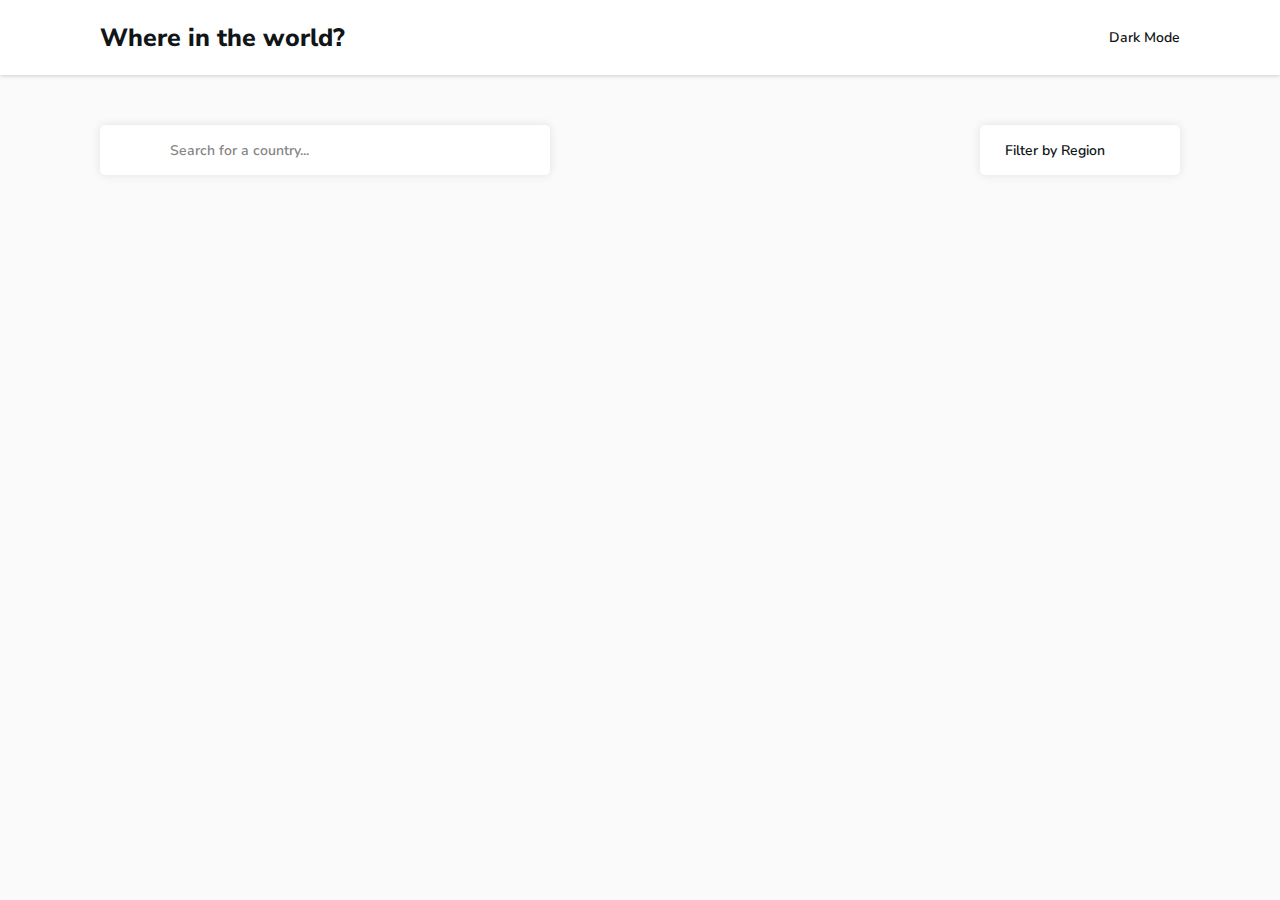
==== rest-countries-api-with-color-theme-switcher-main/index.html @ d38979c5 "Challenge completed!" ====
<!DOCTYPE html>
<html lang="en">
<head>
    <meta charset="UTF-8">
    <meta name="viewport" content="width=device-width, initial-scale=1.0">
    <link rel="icon" type="image/png" sizes="32x32" href="./images/favicon-32x32.png">
    <link rel="stylesheet" href="index.css">
    <!-- FONT -->
    <link rel="preconnect" href="https://fonts.googleapis.com">
    <link rel="preconnect" href="https://fonts.gstatic.com" crossorigin>
    <link href="https://fonts.googleapis.com/css2?family=Nunito+Sans:opsz,wght@6..12,300;6..12,600;6..12,800&display=swap" rel="stylesheet">
    <title>Frontend Mentor | Countries</title>
</head>
<body onload="checkDarkMode(), loadCountries()">

    <!-- START CONTAINER -->
    <main class="Container">
        
        <!-- START HEARDER -->
        <header class="Container__Header">
            <h1 class="Container__Header--Title">
                Where in the world?
            </h1>
            <span class="Container__Header--DarkMode" onclick="setDarkMode()">
                <ion-icon name="moon-outline" role="img" class="DarkMode--Off"></ion-icon>
                <ion-icon name="moon" role="img" class="DarkMode--On"></ion-icon>
                Dark Mode
            </span>
        </header>
        <!-- END HEADER -->

        <!-- START NAV INPUTS -->
        <nav class="Container__Inputs">
            <div class="Container__Inputs--Search">
                <input type="text" name="" id="SearchCountries" class="Container__Inputs--Search--Text" placeholder="Search for a country..." onkeyup="filterCountriesBySearch()">
                <ion-icon name="search" role="img" class="Container__Inputs--Search--Icon"></ion-icon>
                <ion-icon name="trash" role="img" class="Container__Inputs--Search--Clear" onclick="clearFilterCountriesBySearch()"></ion-icon>
            </div>
            <div class="Container__Inputs--Filter">
                <button class="Container__Inputs--Filter--Button" onclick="showFilterList()">
                    Filter by Region
                    <ion-icon name="chevron-down" role="img"></ion-icon>
                </button>
                <ul class="Container__Inputs--Filter--Region">
                    <li onclick="filterCountriesByRegion('Africa')">Africa</li>
                    <li onclick="filterCountriesByRegion('Americas')">Americas</li>
                    <li onclick="filterCountriesByRegion('Asia')">Asia</li>
                    <li onclick="filterCountriesByRegion('Europe')">Europe</li>
                    <li onclick="filterCountriesByRegion('Oceania')">Oceania</li>
                </ul>
            </div>
        </nav>
        <!-- END NAV INPUTS -->

        <!-- START CONTENT -->
        <section class="Container__Content">
        </section>
        <!-- END CONTENT -->

        <!-- START COUNTRY DETAILS -->
        <section class="Container__Countrie">
            <button class="Container__Countrie--Back" onclick="hiddeCountrieSelected()">
                <ion-icon name="arrow-back-outline"></ion-icon>
                Back
            </button>
            <article class="Container__Countrie--Details">
                <figure class="Container__Countrie--Details--Image">
                    <img src="" alt="Countrie Flag" class="Container__Countrie--Details--Image-Flag">
                </figure>
                <div class="Container__Countrie--Details--Text">
                    <h1 class="Container__Countrie--Details--Text--Name">
                        Name
                    </h1>
                    <div class="Container__Countrie--Details--Data">
                        <span class="Container__Countrie--Details--Data--Left">
                            <p class="Container__Countrie--Details--Data--Left--Native">
                                <b>Native Name:</b> Name
                            </p>
                            <p class="Container__Countrie--Details--Data--Left--Population">
                                <b>Population:</b> Amount
                            </p>
                            <p class="Container__Countrie--Details--Data--Left--Region">
                                <b>Region:</b> Name
                            </p>
                            <p class="Container__Countrie--Details--Data--Left--SubRegion">
                                <b>Sub Region:</b> Name
                            </p>
                            <p class="Container__Countrie--Details--Data--Left--Capital">
                                <b>Capital:</b> Name
                            </p>
                        </span>
                        <span class="Container__Countrie--Details--Data--Right">
                            <p class="Container__Countrie--Details--Data--Right--Domain">
                                <b>Top Level Domain:</b> Name
                            </p>
                            <p class="Container__Countrie--Details--Data--Right--Currencies">
                                <b>Currencies:</b> Name
                            </p>
                            <p class="Container__Countrie--Details--Data--Right--Languajes">
                                <b>Languages:</b> Names
                            </p>
                        </span>
                    </div>
                    <div class="Container__Countrie--Details--Border">
                        <p class="Container__Countrie--Details--Border--Text">
                            Border Countries:
                        </p>
                        <div class="Container__Countrie--Details--Border--Buttons">
                            <button class="Container__Countrie--Details--Border--Button">
                                Argentina
                            </button>
                            <button class="Container__Countrie--Details--Border--Button">
                                Argentina
                            </button>
                        </div>
                    </div>
                </div>
            </article>
        </section>
        <!-- END COUNTRY DETAILS -->

    </main>
    <!-- END CONTAINER -->

    <!-- ICONS -->
    <script type="module" src="https://unpkg.com/ionicons@7.1.0/dist/ionicons/ionicons.esm.js"></script>
    <script nomodule src="https://unpkg.com/ionicons@7.1.0/dist/ionicons/ionicons.js"></script>
    <!-- FUNCTIONS -->
    <script src="./functions/darkmode.js"></script>
    <script src="./functions/loadcountries.js"></script>
    <script src="./functions/inputs.js"></script>
</body>
</html>
---- rest-countries-api-with-color-theme-switcher-main/index.css ----
/* IMPORTAMOS EL CONTAINER */
@import url('./styles/container.css');
/* IMPORTAMOS EL HEADER */
@import url('./styles/header.css');
/* IMPORTAMOS LOS INPUTS */
@import url('./styles/inputs.css');
/* IMPORTAMOS EL CONTENT */
@import url('./styles/content.css');
/* IMPORTAMOS EL CONTENT */
@import url('./styles/countrie.css');
/* IMPORTAMOS EL RESPONSIVE */
@import url('./styles/responsive.css');

:root
{
    --FontHomepageItems: 14px;
    --FontDetailPage: 16px;
    --Icons: 18px;
    --BoxShadow: 0px 0px 5px 0px rgba(0,0,0,0.25);
    --BoxShadowInputs: 0px 0px 10px 0px rgba(0,0,0,.1);
    --Radius: 5px;

    /* LIGHT MODE */
    --BackgroundColor: hsl(0, 0%, 98%); 
    --BackgroundElements: white;
    --Text: hsl(200, 15%, 8%);
    --Input: hsl(0, 0%, 52%);

}
:root.Dark
{
    /* DARK MODE */
    --BackgroundColor: hsl(207, 26%, 17%);
    --BackgroundElements: hsl(209, 23%, 22%);
    --Text: white;
    --Input: white;
}
*
{
    margin: 0;
    padding: 0;
    box-sizing: border-box;
    font-family: 'Nunito Sans', sans-serif;
    font-size: var(--FontHomepageItems);
    color: var(--Text);
    transition: .5s ease-in-out background;
}
ion-icon
{
    font-size: var(--Icons);
    color: var(--Text);
}
input,
button
{
    outline: none;
}
body
{
    background: var(--BackgroundColor);
}
body.Show
{
    overflow-y: hidden;
}
:root.Dark .DarkMode--On{
    display: block;
}
:root.Dark .DarkMode--Off{
    display: none;
}
/* - Mobile: 375px
- Desktop: 1440px */
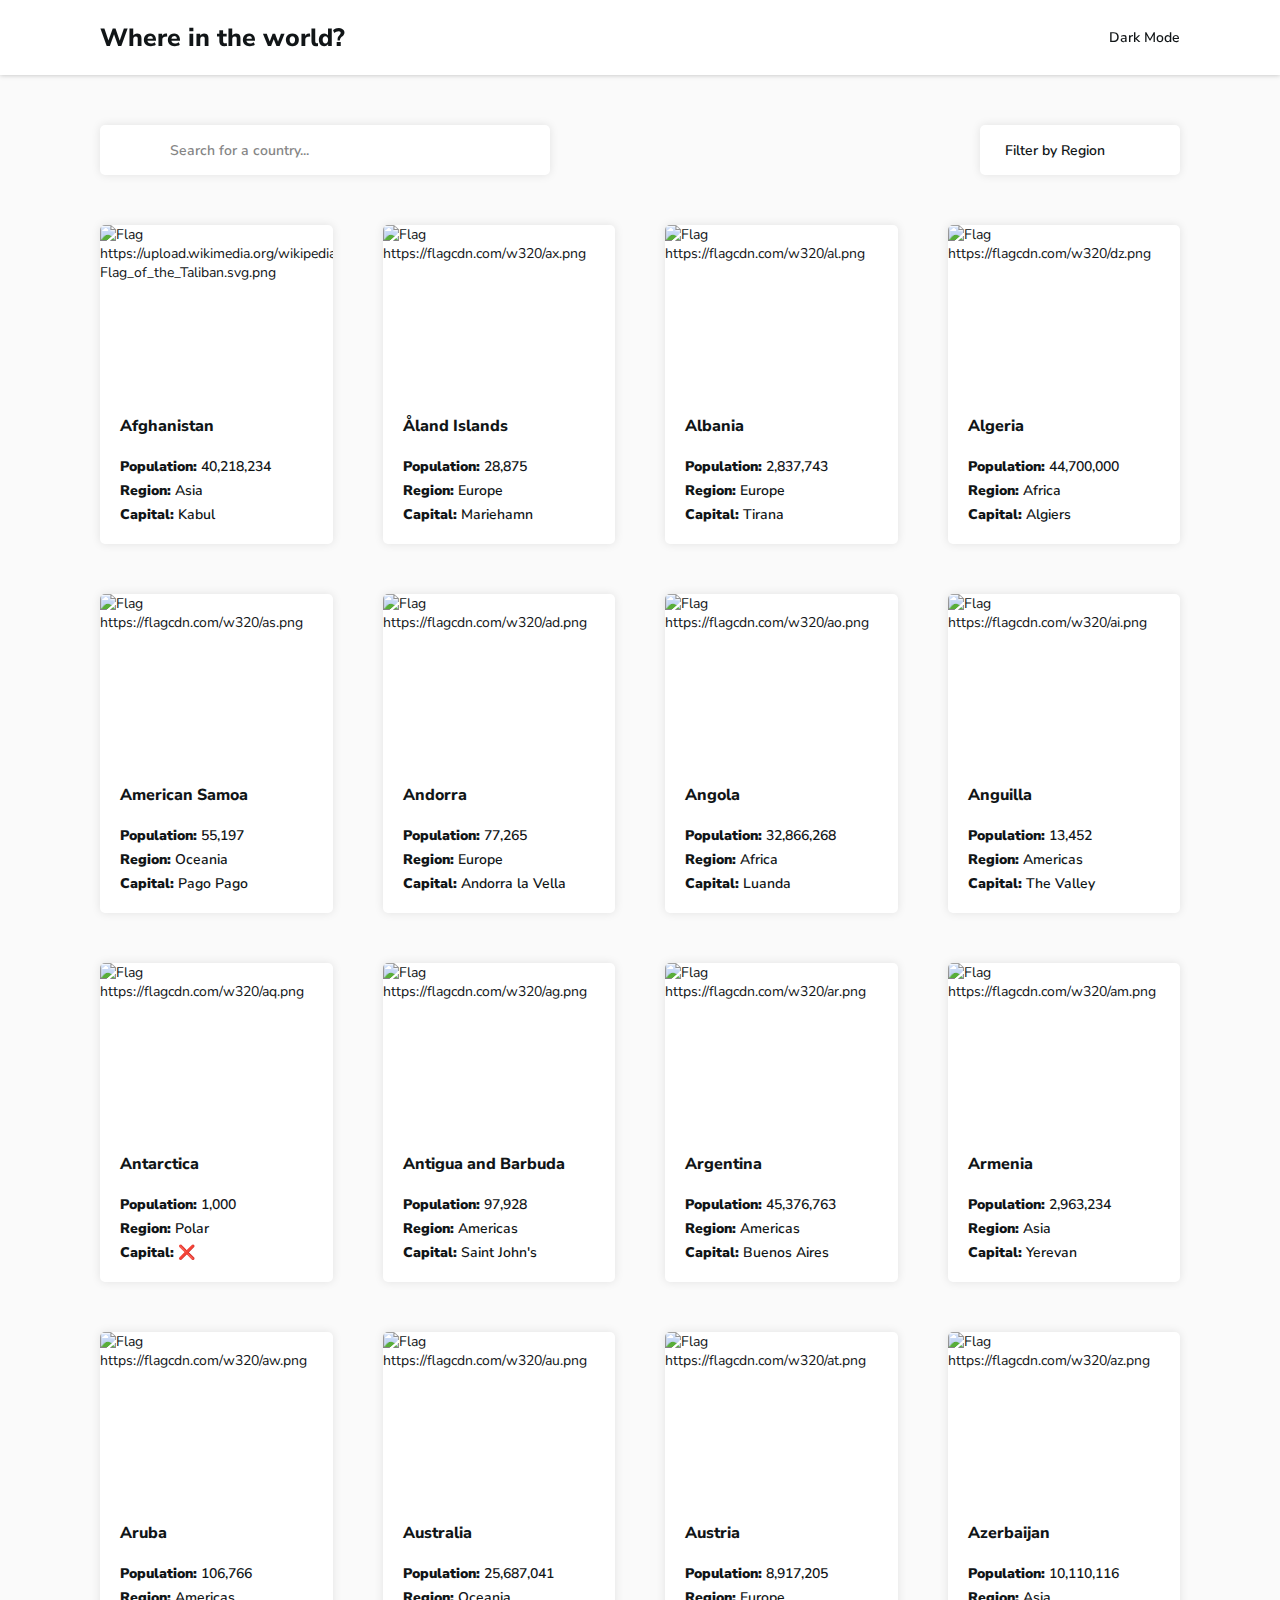
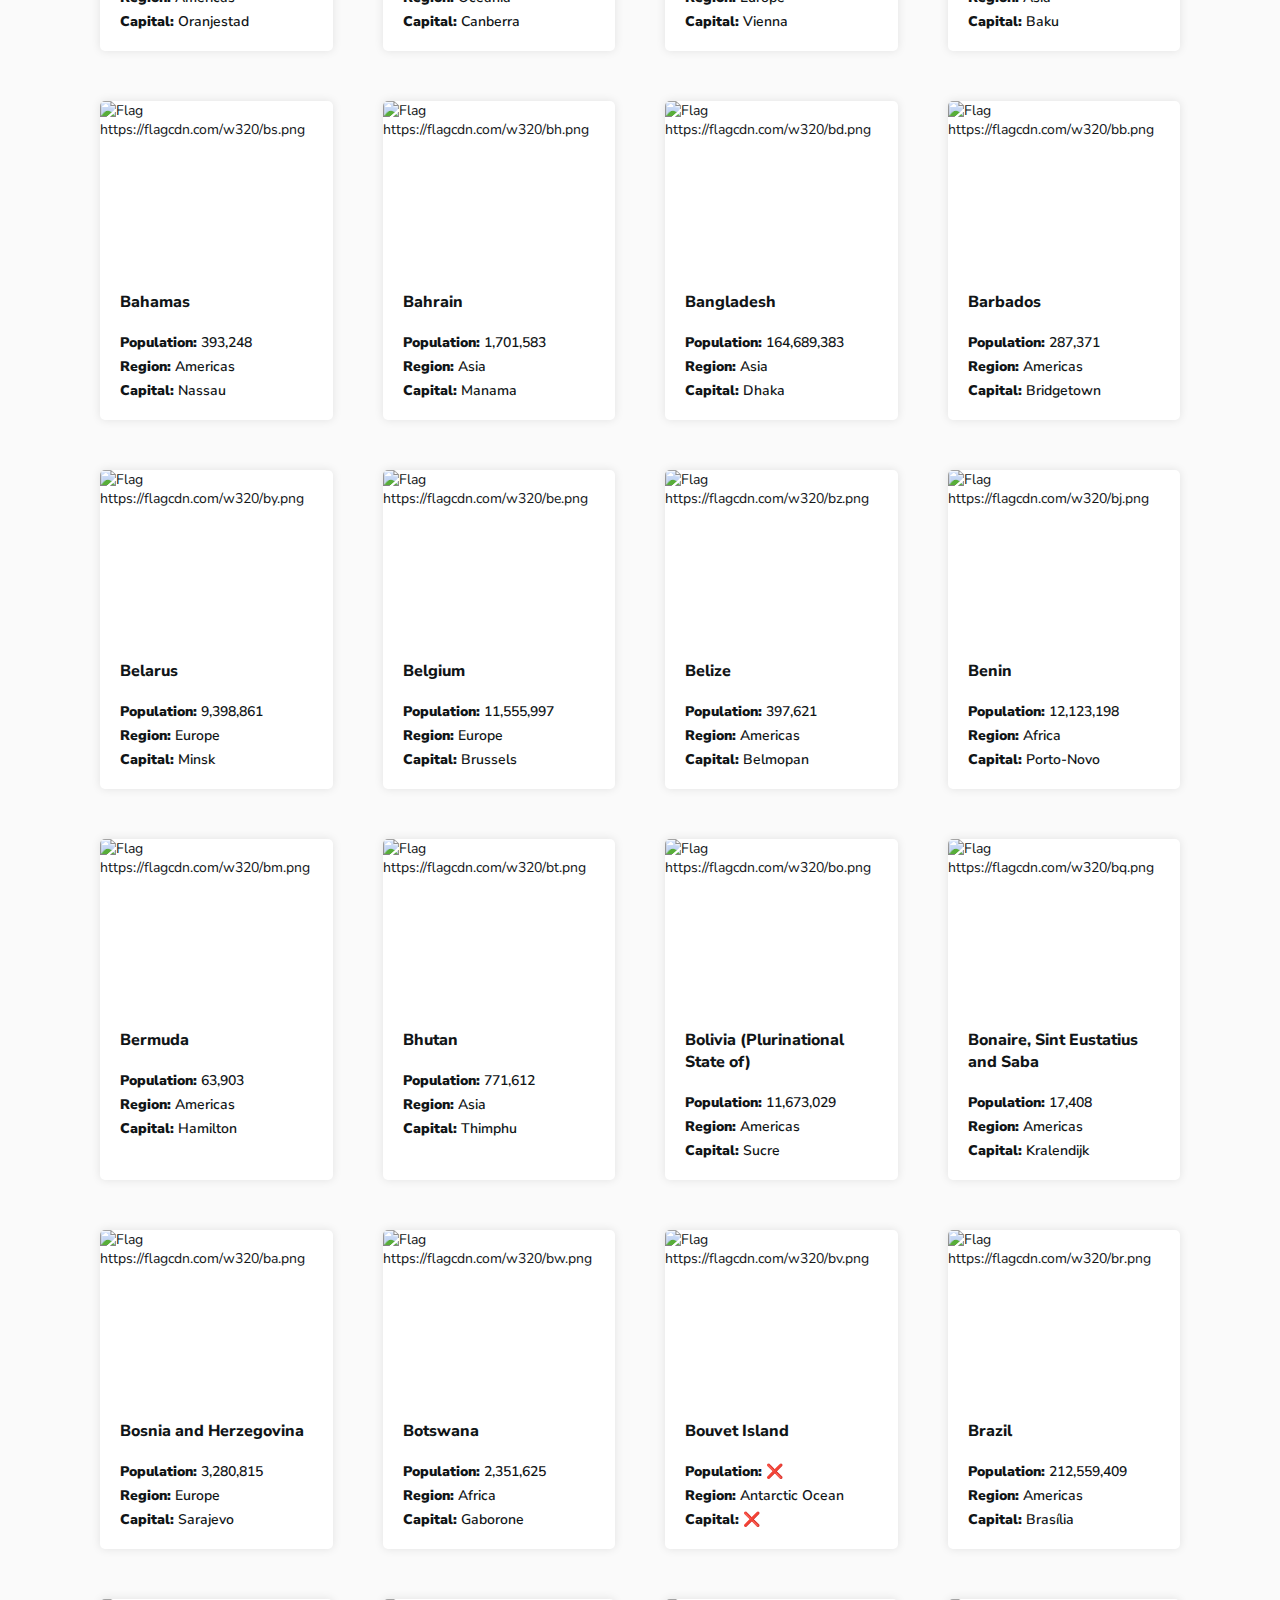
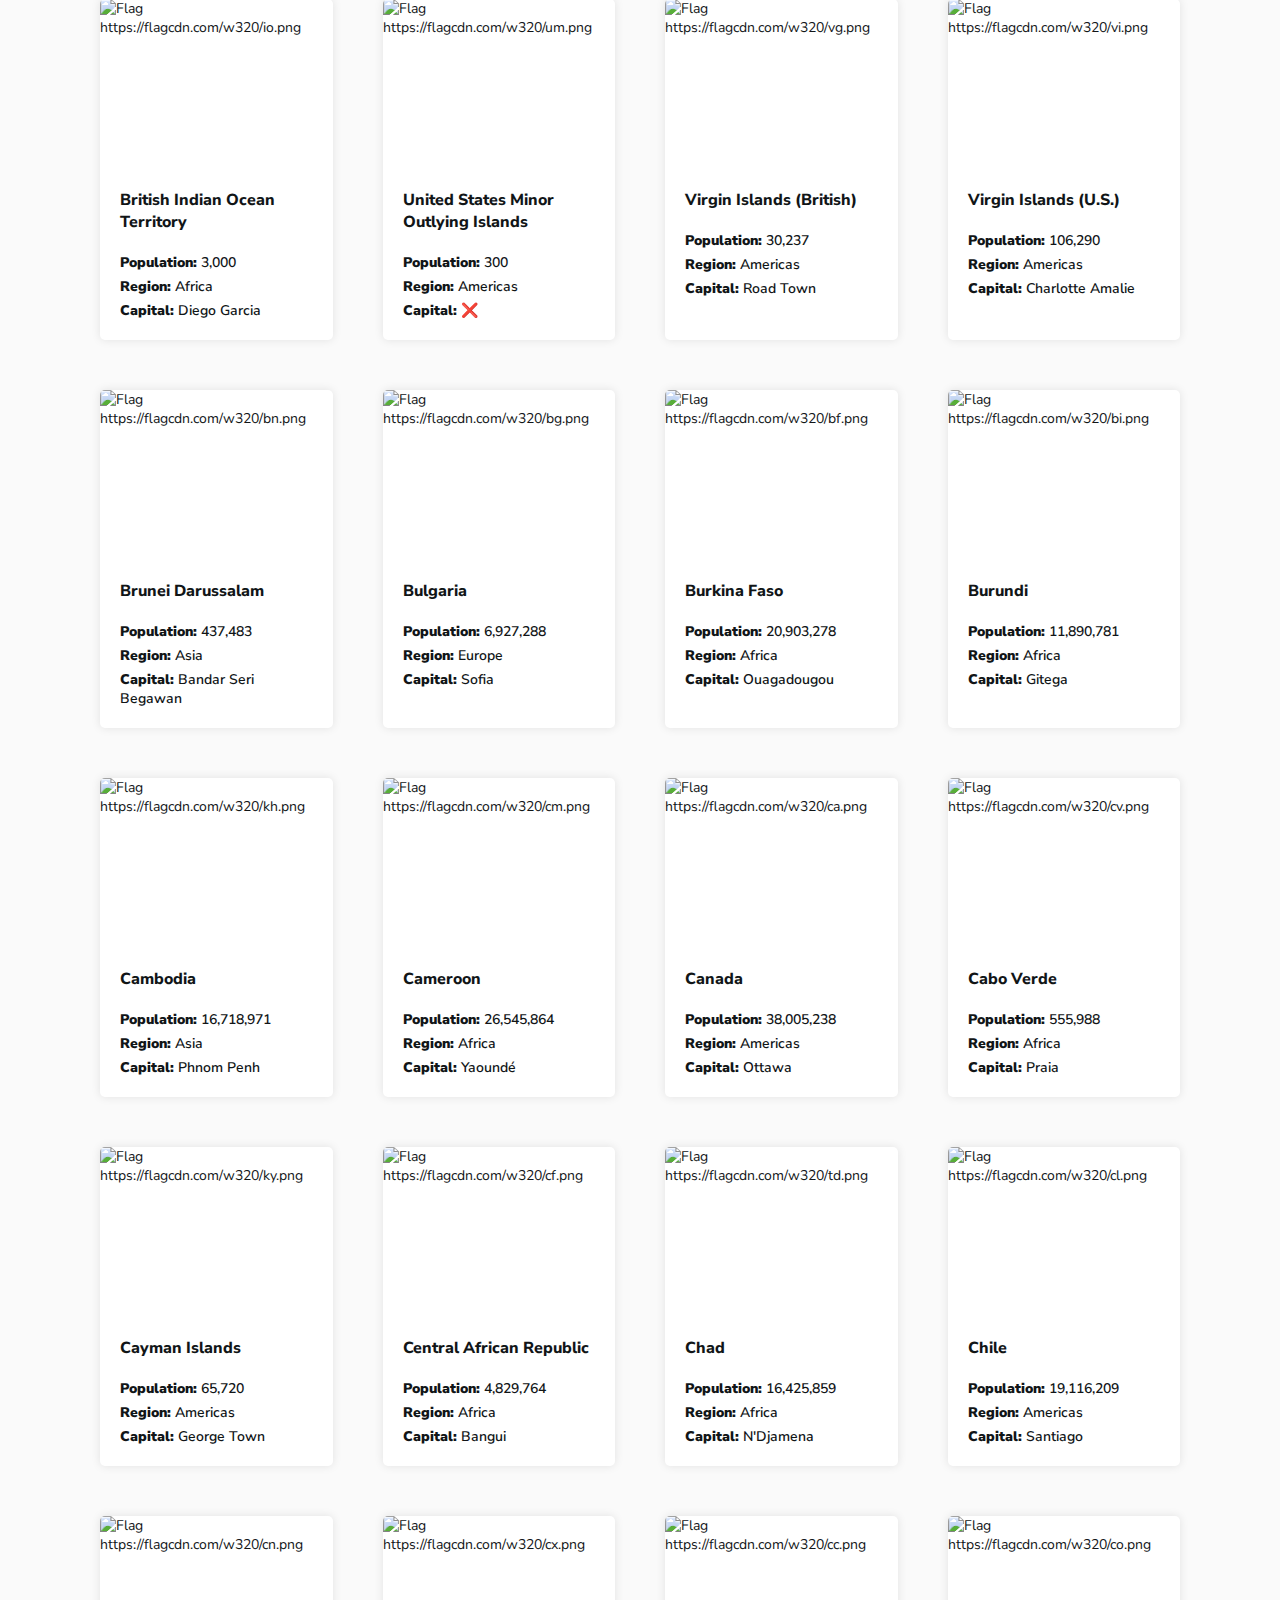
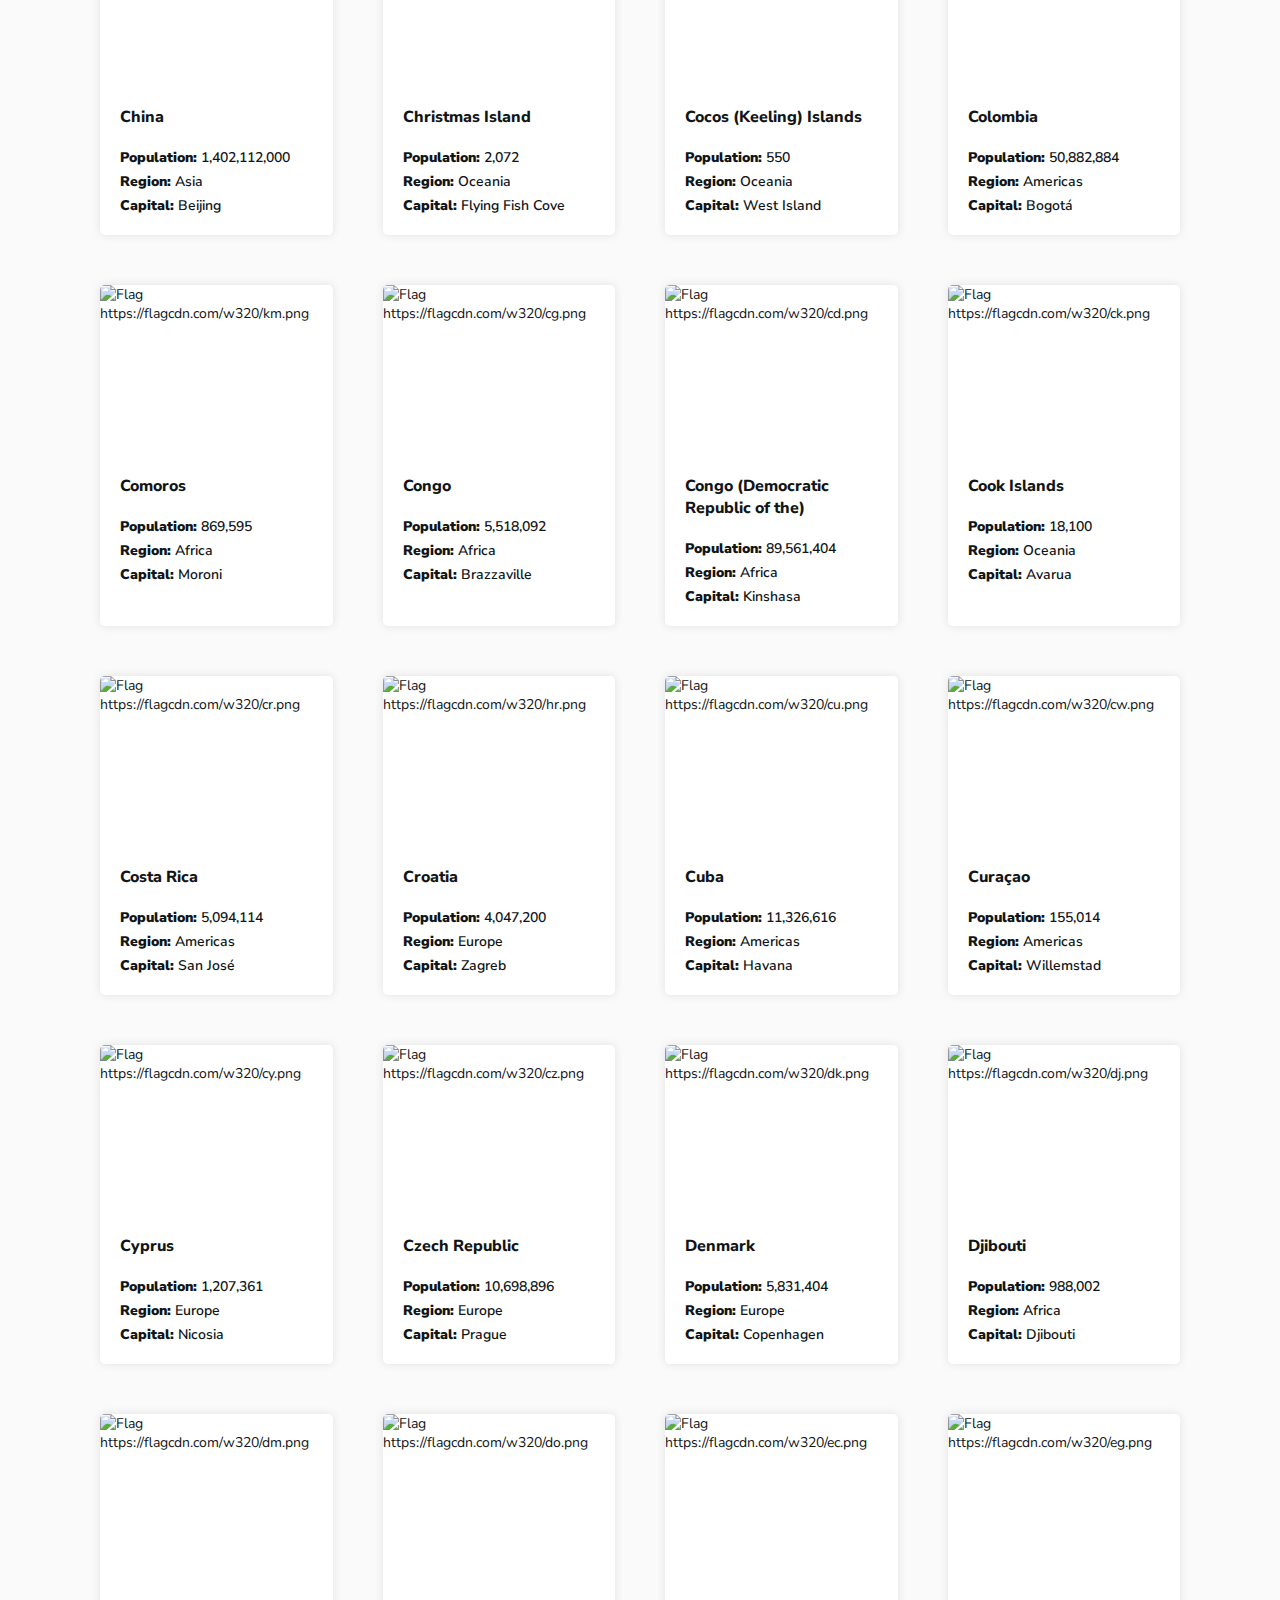
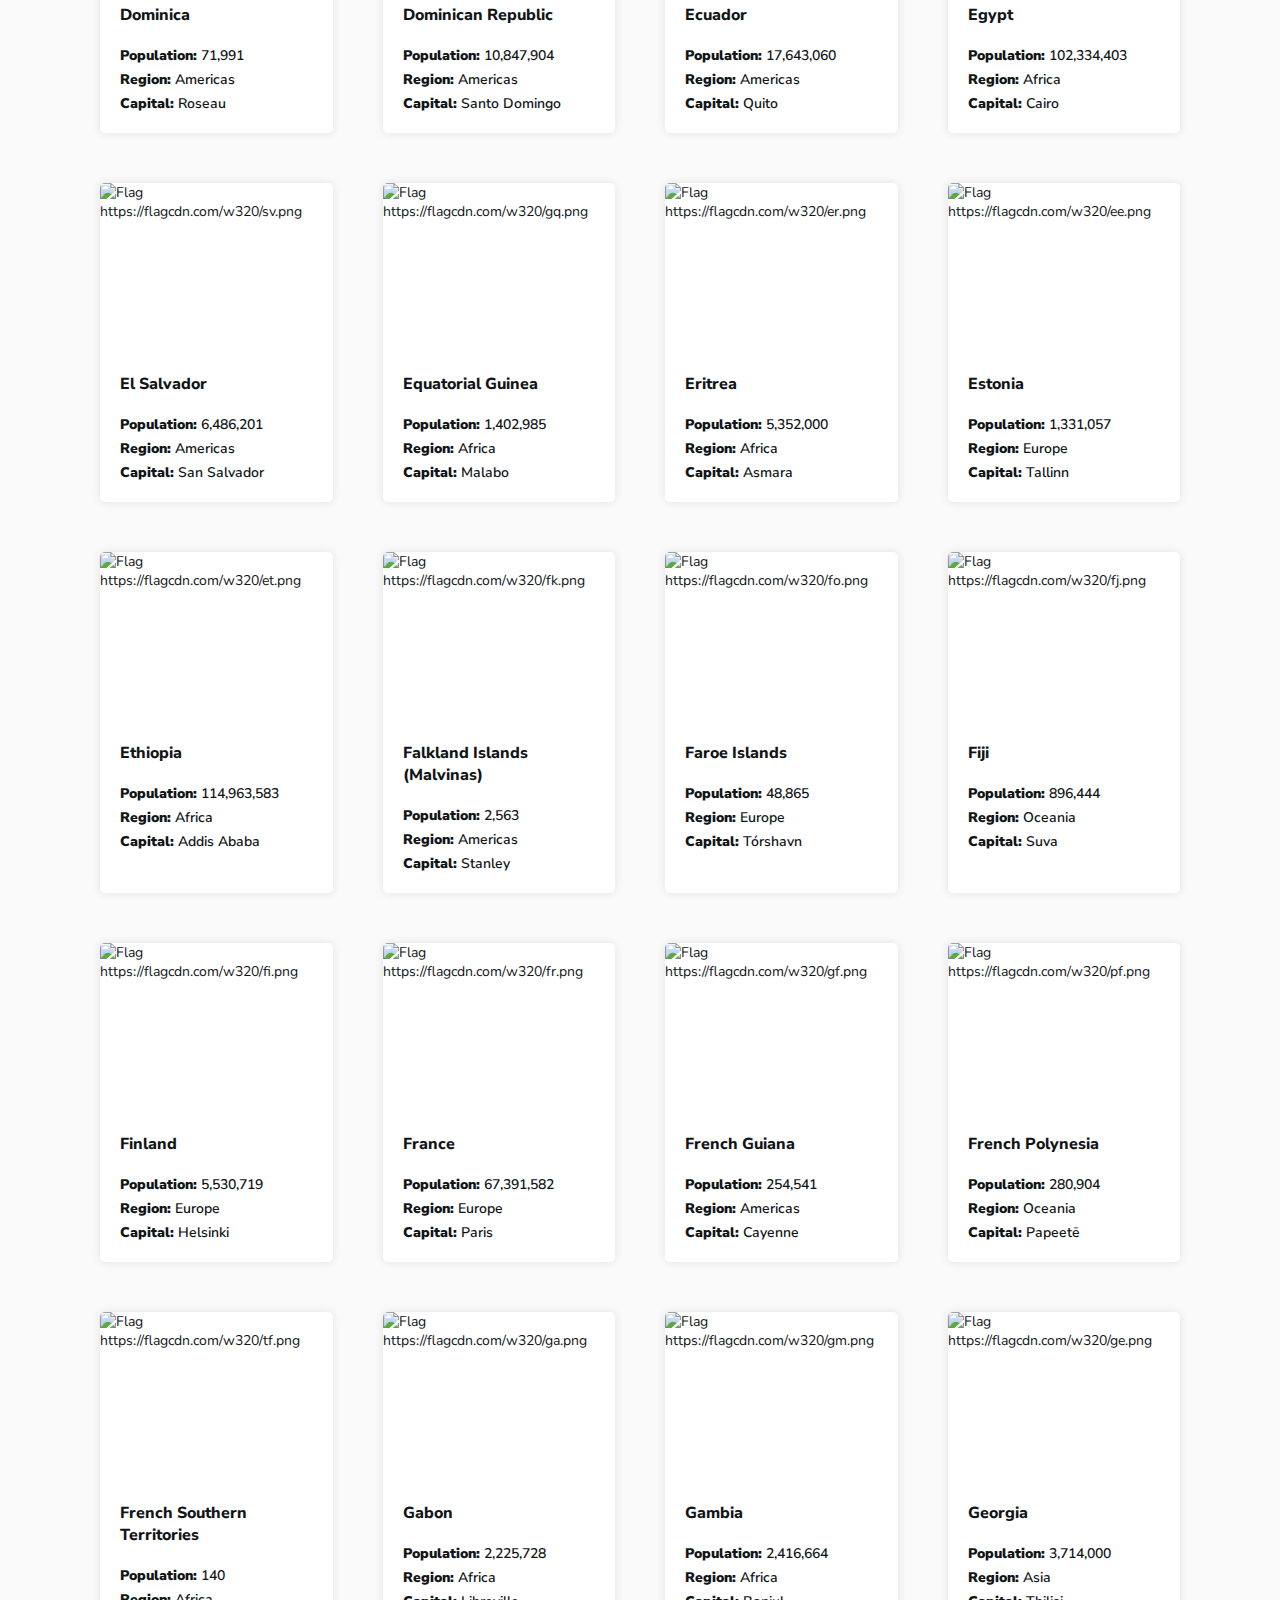
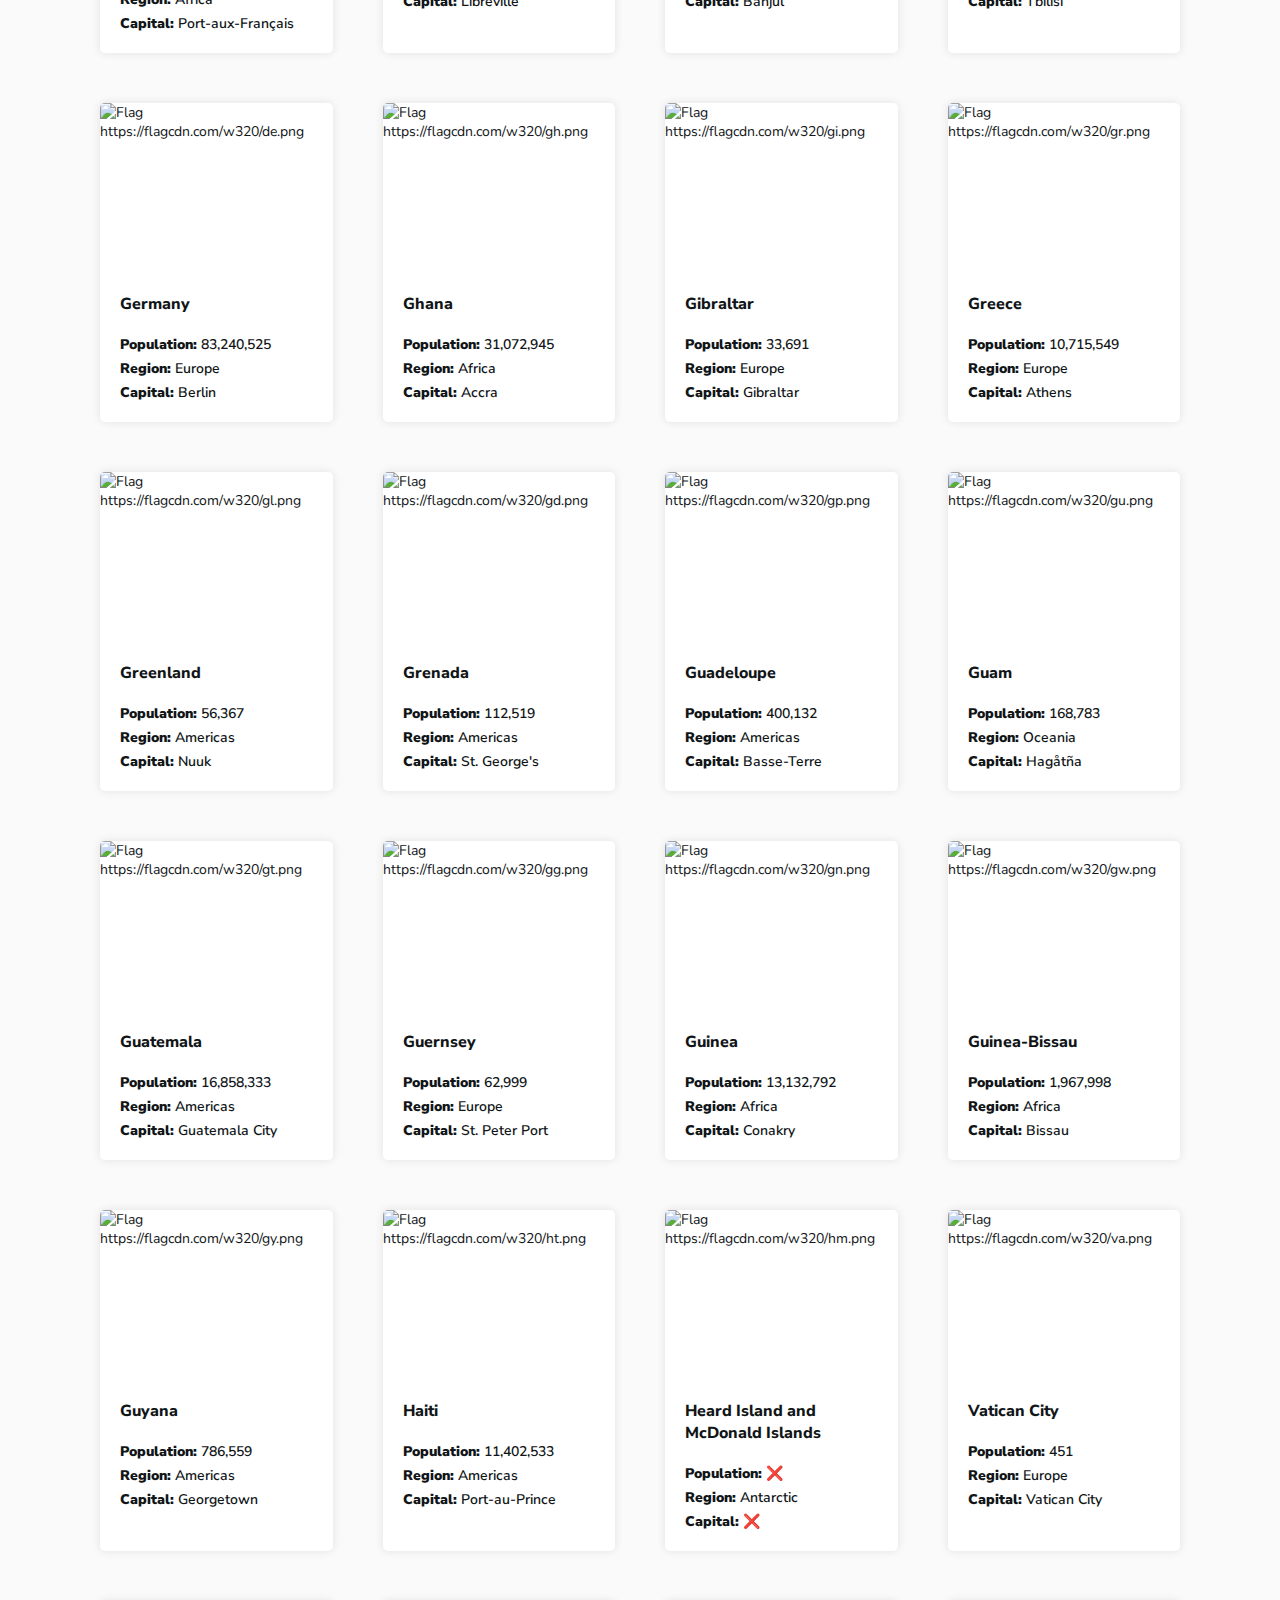
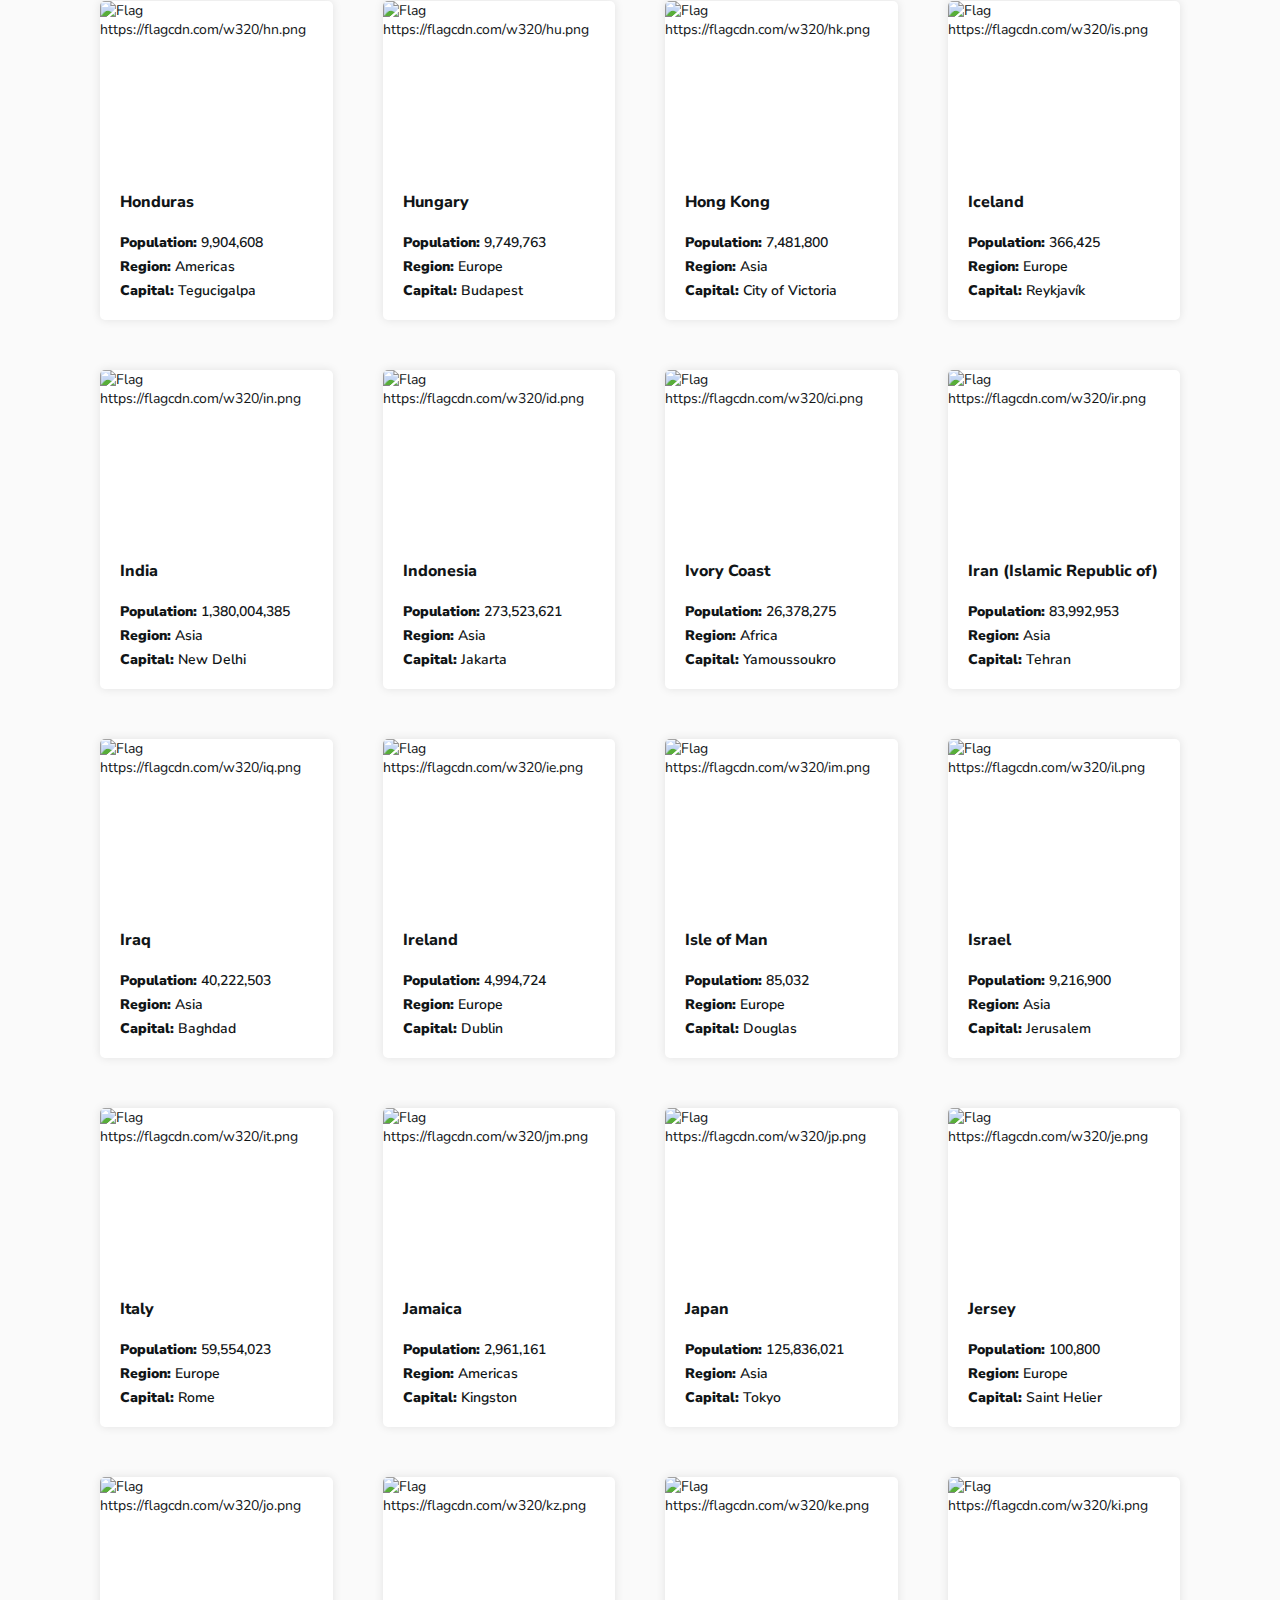
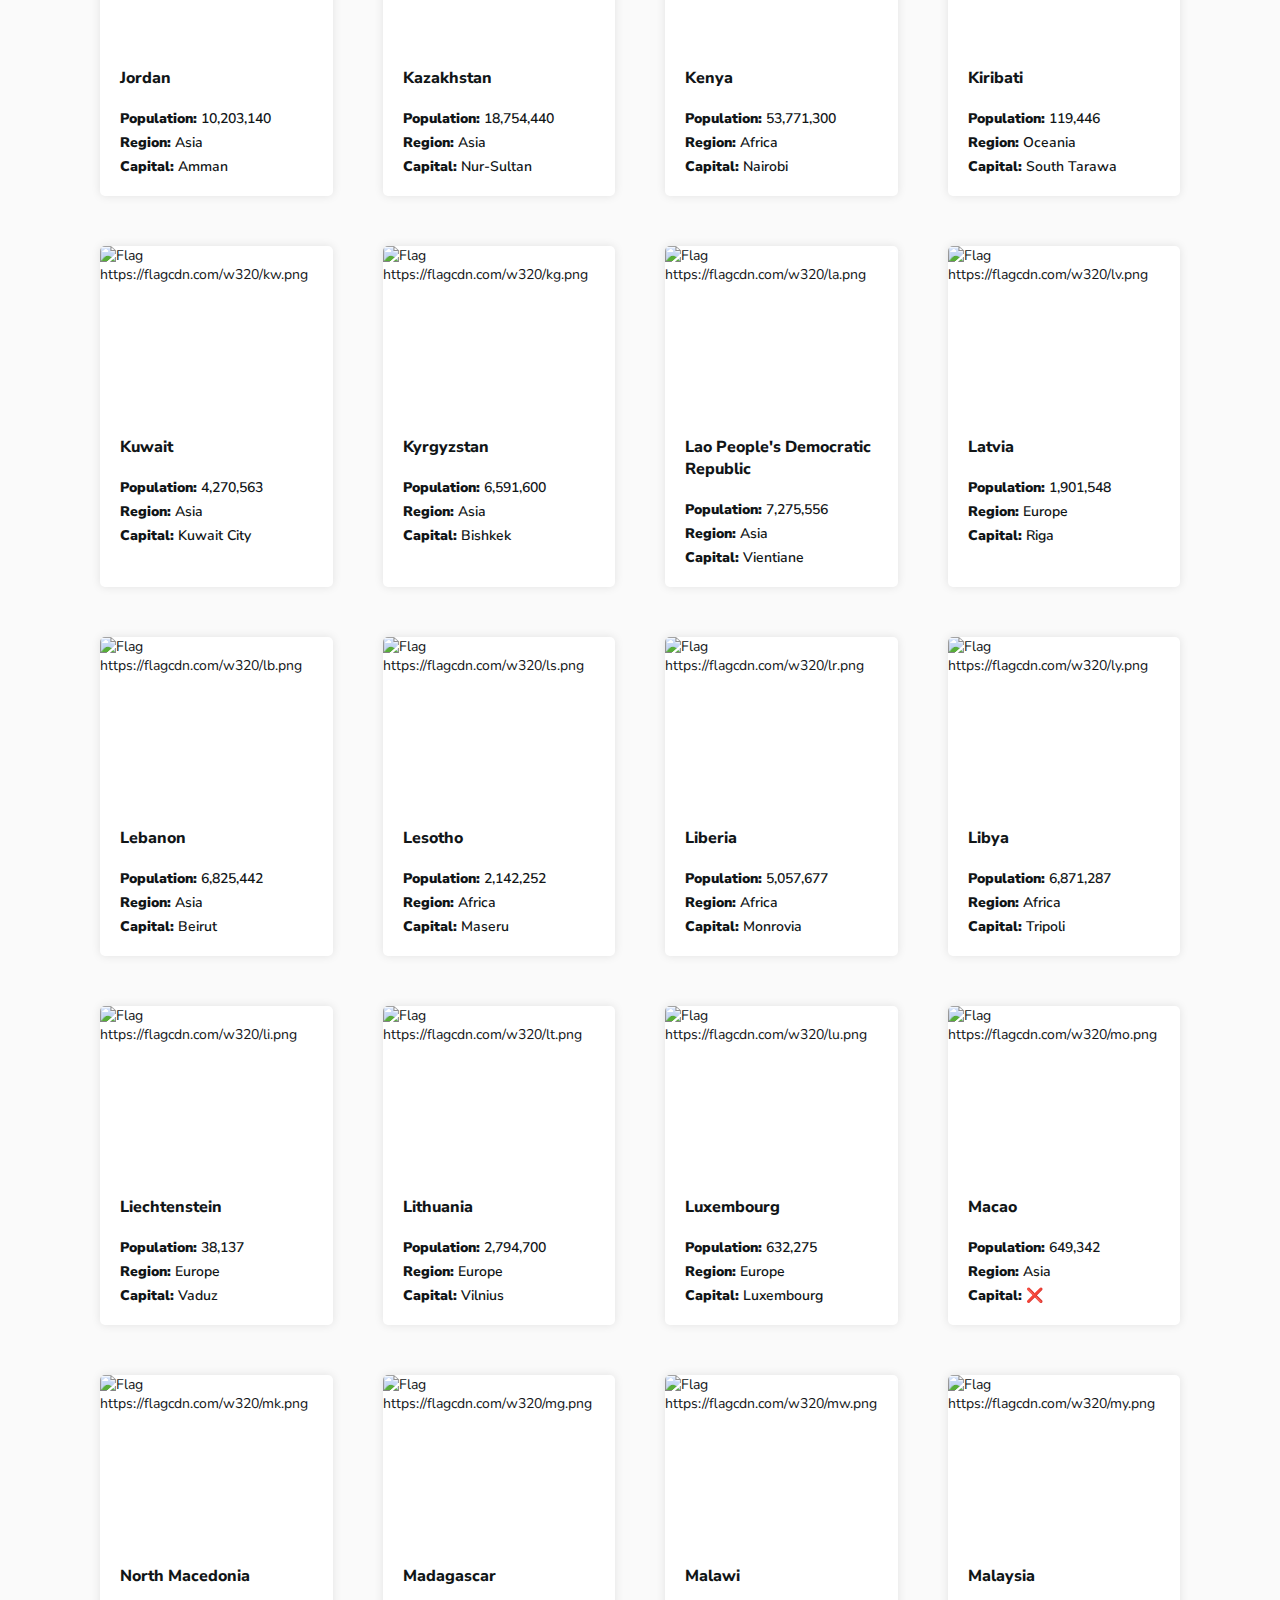
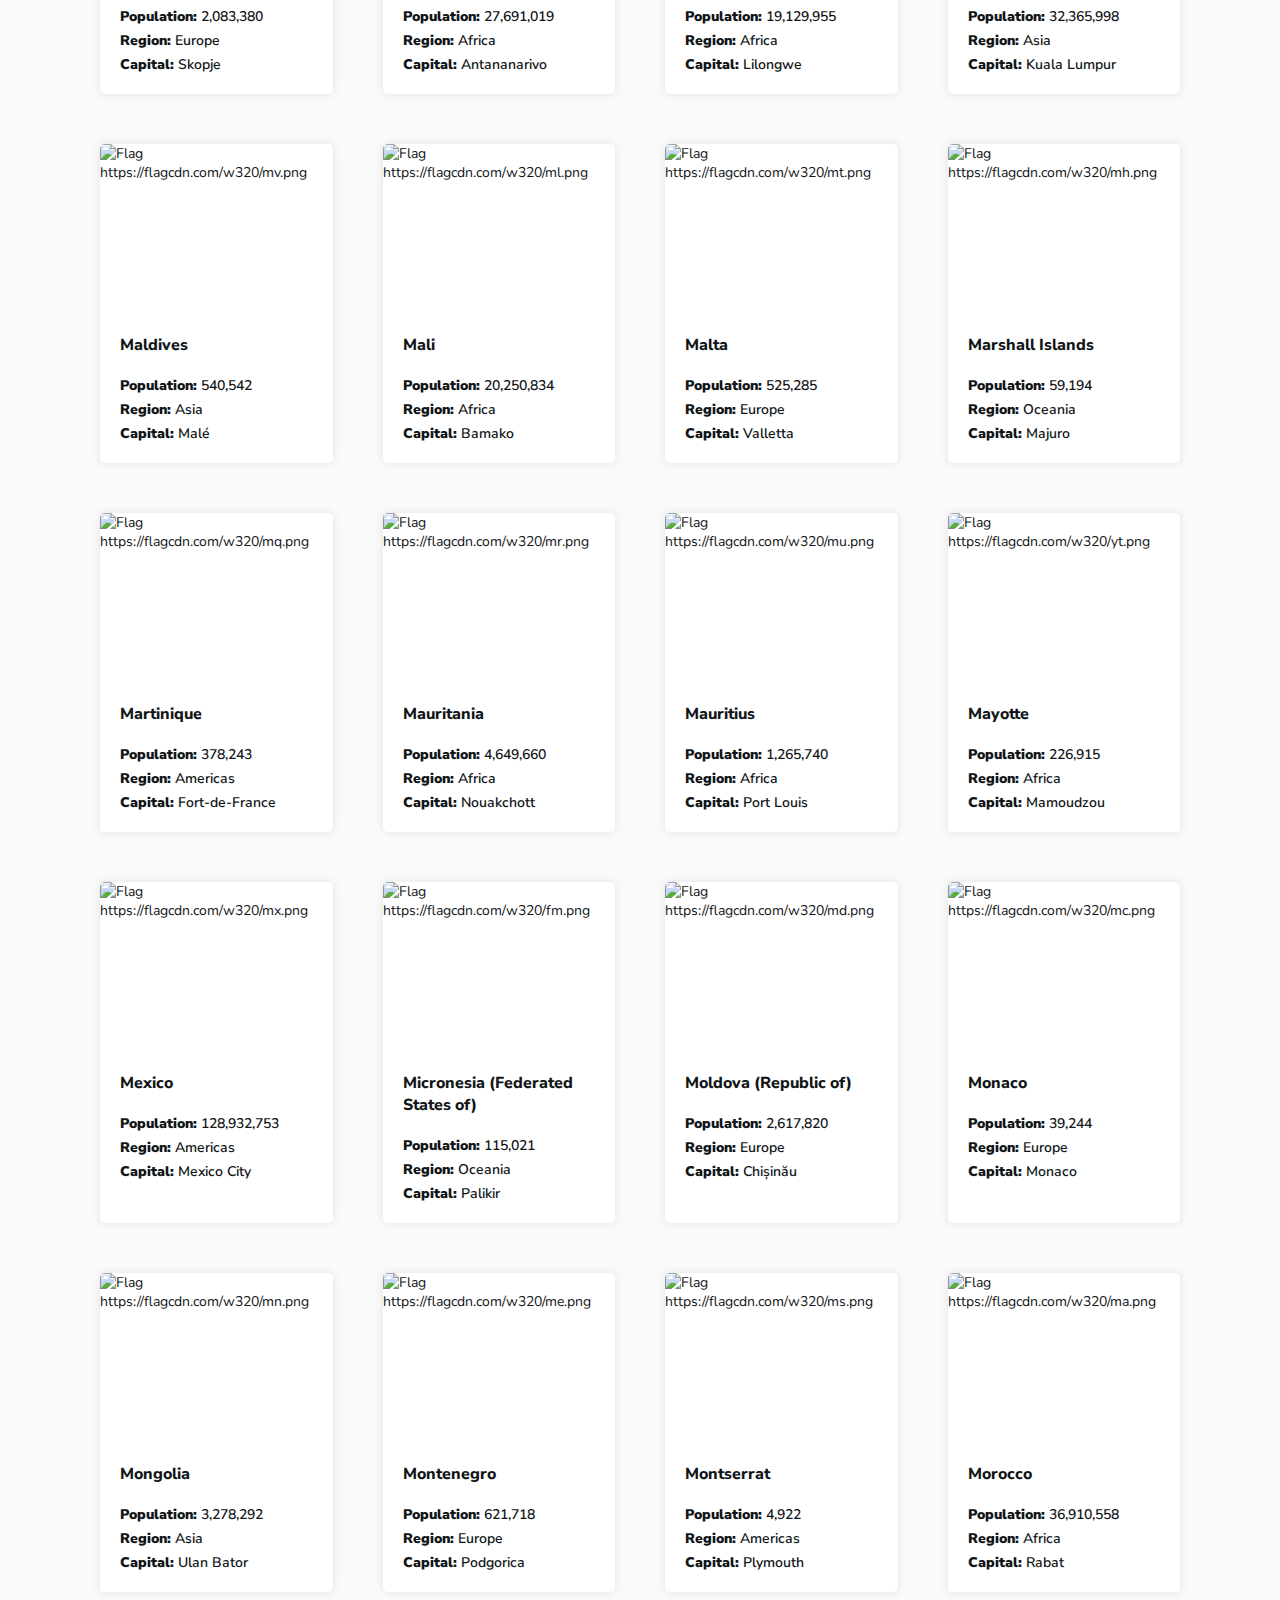
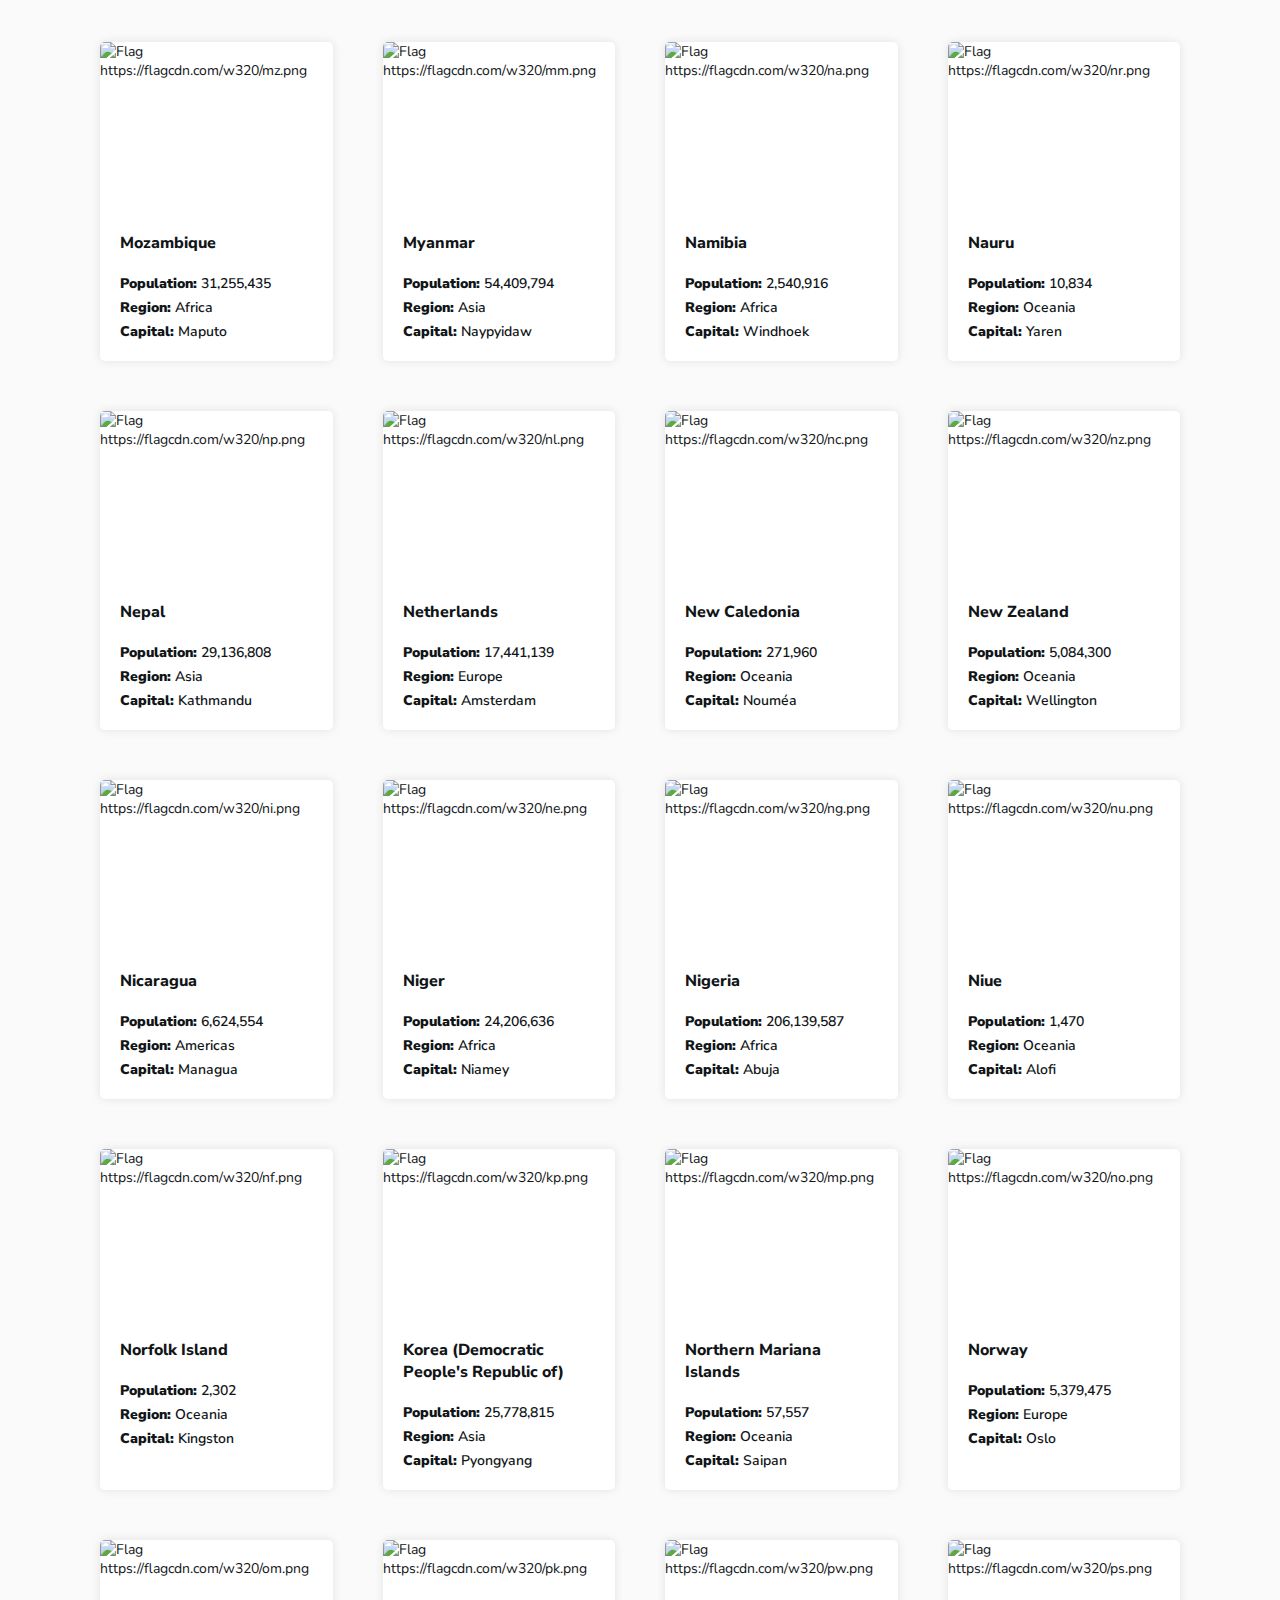
==== commit 5d211d10: "Path updated!" ====
--- a/rest-countries-api-with-color-theme-switcher-main/index.html
+++ b/rest-countries-api-with-color-theme-switcher-main/index.html
@@ -42,11 +42,6 @@
                     <ion-icon name="chevron-down" role="img"></ion-icon>
                 </button>
                 <ul class="Container__Inputs--Filter--Region">
-                    <li onclick="filterCountriesByRegion('Africa')">Africa</li>
-                    <li onclick="filterCountriesByRegion('Americas')">Americas</li>
-                    <li onclick="filterCountriesByRegion('Asia')">Asia</li>
-                    <li onclick="filterCountriesByRegion('Europe')">Europe</li>
-                    <li onclick="filterCountriesByRegion('Oceania')">Oceania</li>
                 </ul>
             </div>
         </nav>
@@ -127,7 +122,7 @@
     <script nomodule src="https://unpkg.com/ionicons@7.1.0/dist/ionicons/ionicons.js"></script>
     <!-- FUNCTIONS -->
     <script src="./functions/darkmode.js"></script>
+    <script src="./functions/inputs.js"></script>
     <script src="./functions/loadcountries.js"></script>
-    <script src="./functions/inputs.js"></script>
 </body>
 </html>